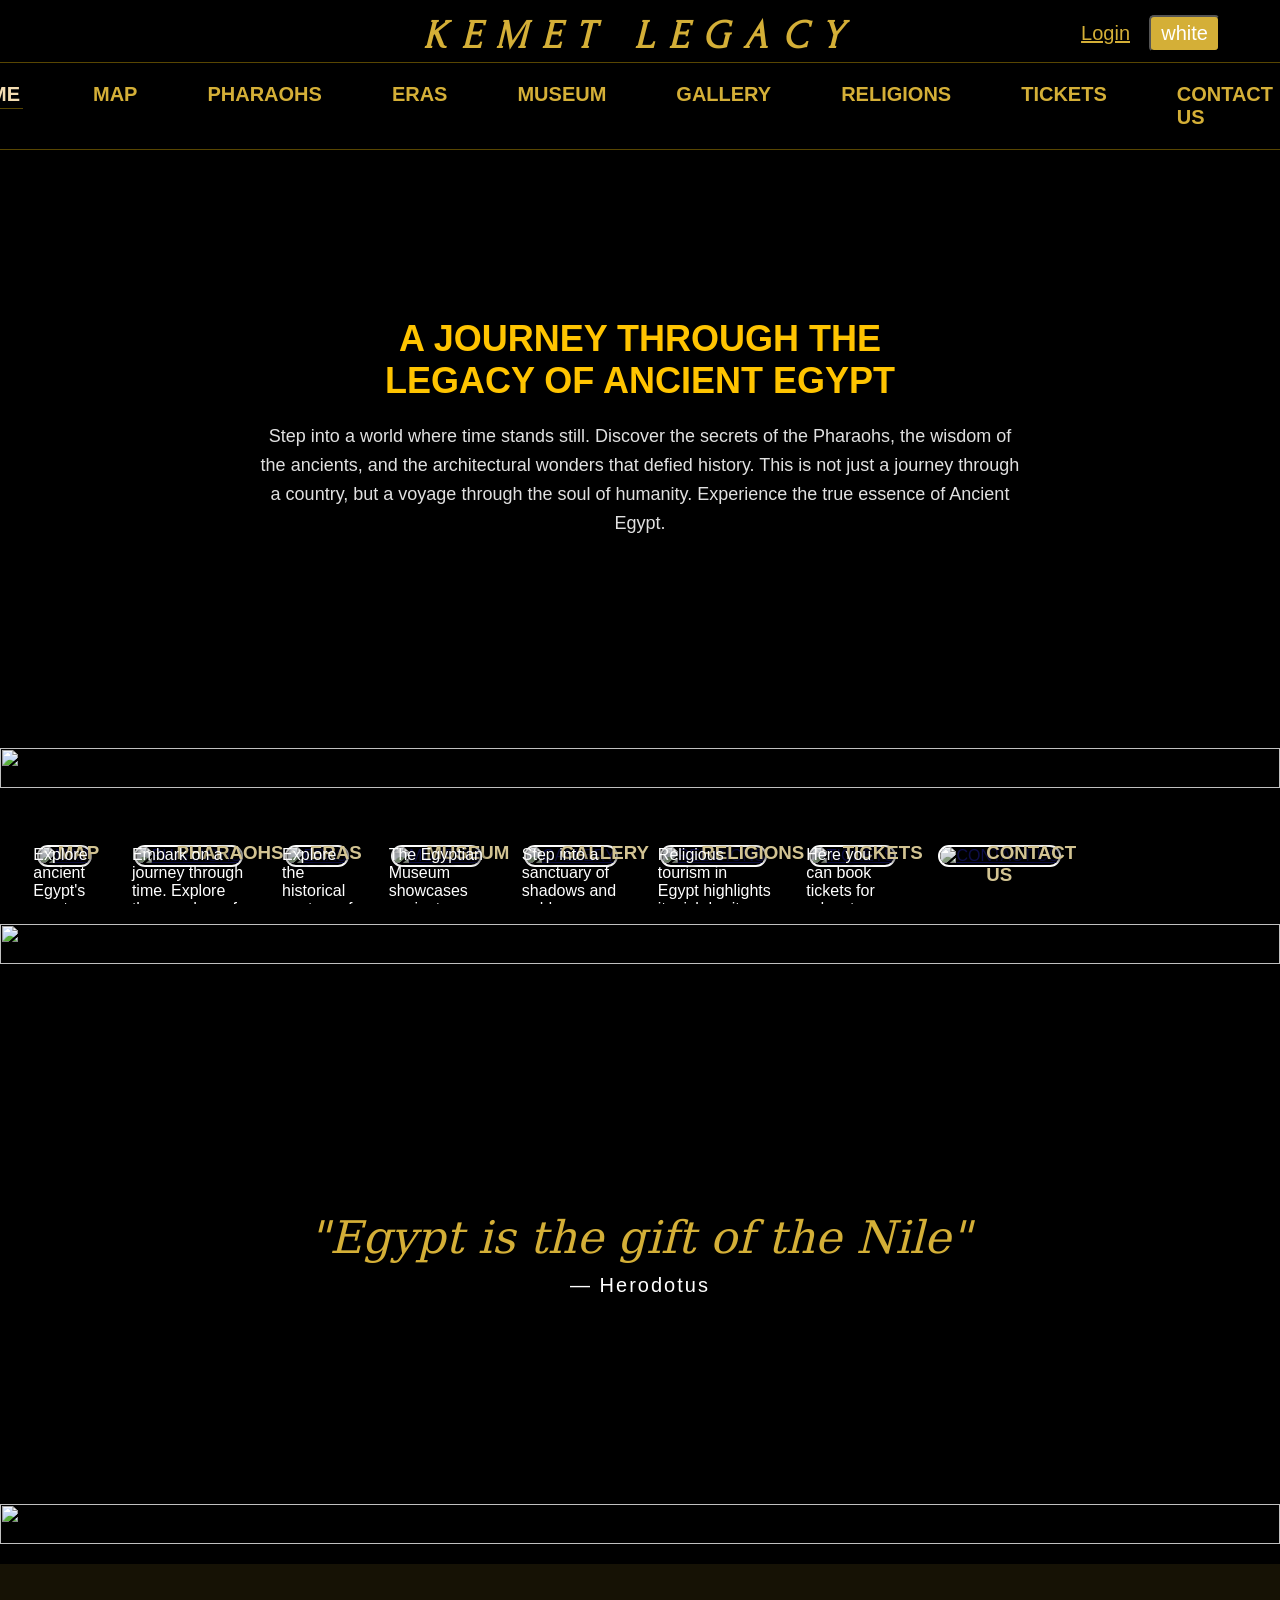
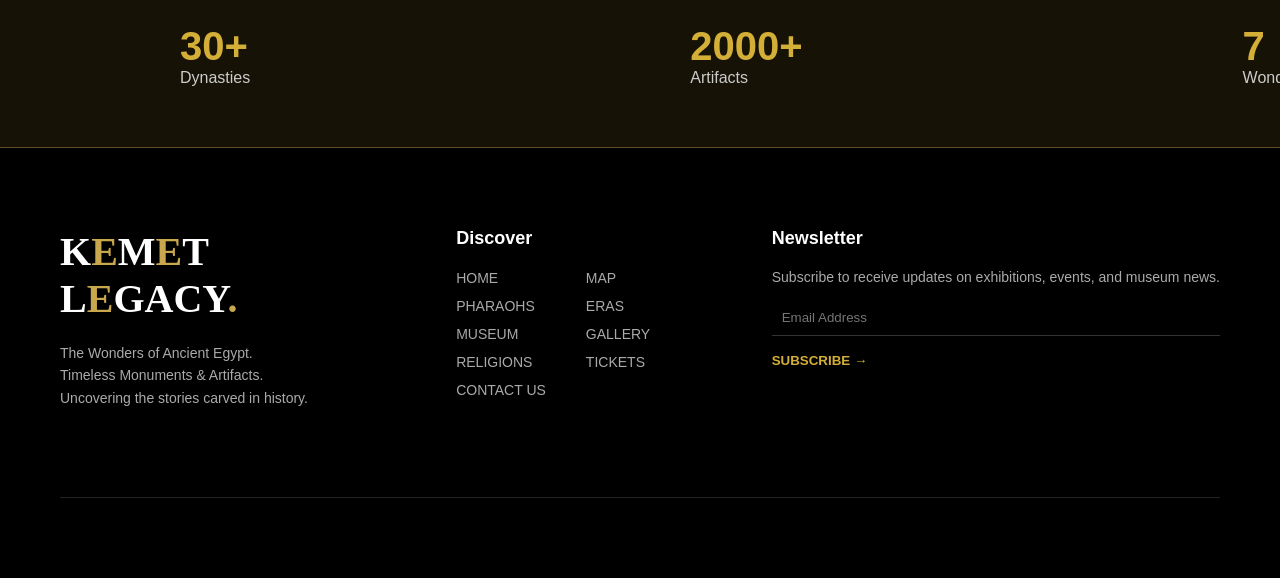
==== index.html @ c2927eb3 "Add files via upload" ====
<!doctype html>
<html lang="en">
  <head>
    <meta charset="UTF-8" />
    <meta name="viewport" content="width=device-width, initial-scale=1.0" />
    <link
      href="https://fonts.googleapis.com/css2?family=Forum&display=swap"
      rel="stylesheet"
    />
    <link rel="stylesheet" type="text/css" href="stylee.css" />
    <style>
      section video {
        width: 100%;
        height: 600px;
        object-fit: cover;
        z-index: -1;
      }
      .intro {
        text-transform: uppercase;
        max-width: 50%;
        margin: 20px auto;
        text-align: center;
        font-size: 36px;
      }
      .intro-p {
        max-width: 60%;
        margin: 20px auto;
        font-size: 18px;
        line-height: 1.6;
        color: #e0e0e0;
        text-align: center;
      }
    </style>
    <title>KEMET LEGACY</title>
  </head>
  <body>
    <header>
      <nav class="nav-head">
        <div class="brand">
          <button id="theme1">white</button>
          <button id="theme2">black</button>
          <h1><i>KEMET LEGACY</i></h1>
          <a href="login.html" class="login"> Login</a>
        </div>
        <div class="nav-bar">
          <ul class="head">
            <li><a class="active" href="index.html">HOME</a></li>
            <li><a href="map.html">MAP</a></li>
            <li><a href="pharaohs.html">PHARAOHS</a></li>
            <li><a href="eras.html">ERAS</a></li>
            <li><a href="museum.html">MUSEUM</a></li>
            <li><a href="gallery.html">GALLERY</a></li>
            <li><a href="religions.html">RELIGIONS</a></li>
            <li><a href="tickets.html">TICKETS</a></li>
            <li><a href="contact.html">CONTACT US</a></li>
          </ul>
        </div>
      </nav>
    </header>
    <main>
      <section class="hero">
        <video src="imgs/283271_medium.mp4" autoplay loop muted></video>
        <div class="word-video">
          <h2 id="intro" class="intro">
            A Journey Through The Legacy Of Ancient Egypt
          </h2>
          <p class="intro-p">
            Step into a world where time stands still. Discover the secrets of
            the Pharaohs, the wisdom of the ancients, and the architectural
            wonders that defied history. This is not just a journey through a
            country, but a voyage through the soul of humanity. Experience the
            true essence of Ancient Egypt.
          </p>
        </div>
      </section>
      <div class="break">
        <img id="break" src="imgs/geralt-parchment-880314_1920.jpg" />
      </div>
      <section>
        <div class="div-img">
          <a href="map.html" class="img-link">
            <img
              class="imgs img-1"
              src="imgs/squirrel_photos-desert-4791919_1920.jpg"
              alt="MAP"
            />
            <h3 class="img-label">MAP</h3>
            <p>
              Explore ancient Egypt's most iconic cities — each holding
              centuries of history, mythology, and wonder.
            </p>
          </a>
          <a href="pharaohs.html" class="img-link">
            <img
              class="imgs img-2"
              src="imgs/flutie8211-pyramids-6224903_1920.jpg"
              alt="PHARAOHS"
            />
            <h3 class="img-label">PHARAOHS</h3>
            <p>
              Embark on a journey through time. Explore the wonders of Ancient
              Egypt and the timeless legacy of the Pharaohs.
            </p>
          </a>
          <a href="eras.html" class="img-link">
            <img
              class="imgs img-3"
              src="imgs/mollyroselee-pyramids-6788981_1920.jpg"
              alt="ERAS"
            />
            <h3 class="img-label">ERAS</h3>
            <p>
              Explore the historical centers of Ancient Egypt. Click on markers
              to discover the ruling dynasties, their capitals, and their
              achievements
            </p>
          </a>
          <a href="museum.html" class="img-link">
            <img
              class="imgs"
              src="imgs/aldboroughprimaryschool-tomb-4300251_1920.jpg"
              alt="MUSEUM"
            />
            <h3 class="img-label">MUSEUM</h3>
            <p>
              The Egyptian Museum showcases ancient Egyptian artifacts and the
              famous treasures of Tutankhamun.
            </p>
          </a>
          <a href="gallery.html" class="img-link">
            <img
              class="imgs"
              src="imgs/heikoal-nefertiti-1859116_1920.jpg"
              alt="GALLERY"
            />
            <h3 class="img-label">GALLERY</h3>
            <p>
              Step into a sanctuary of shadows and gold. Discover a curated
              collection of Egypt’s rarest artifacts.
            </p>
          </a>
          <a href="religions.html" class="img-link">
            <img
              class="imgs"
              src="imgs/mws740-mosque-615220_1920.jpg"
              alt="RELIGIONS"
            />
            <h3 class="img-label">RELIGIONS</h3>
            <p>
              Religious tourism in Egypt highlights its rich heritage, where the
              histories of Judaism, Christianity, and Islam meet in one place.
            </p>
          </a>
          <a href="tickets.html" class="img-link">
            <img
              class="imgs"
              src="imgs/igorovsyannykov-ticket-2974645_1920.jpg"
              alt="TICKETS"
            />
            <h3 class="img-label">TICKETS</h3>
            <p>Here you can book tickets for adventures filled with history.</p>
          </a>
          <a href="contact.html" class="img-link">
            <img
              class="imgs"
              src="imgs/niekverlaan-telephone-586268_1920.jpg"
              alt="CONTACT US"
            />
            <h3 class="img-label">CONTACT US</h3>
          </a>
        </div>
      </section>
      <div class="break">
        <img id="break" src="imgs/geralt-parchment-880314_1920.jpg" />
      </div>

      <section class="quote">
        <div class="div-quote">
          <p id="show" class="quote-text">"Egypt is the gift of the Nile"</p>
          <span class="author">— Herodotus</span>
        </div>
      </section>

      <div class="break">
        <img id="break" src="imgs/geralt-parchment-880314_1920.jpg" />
      </div>

      <section class="stats">
        <div class="item">
          <h4>30+</h4>
          <p>Dynasties</p>
        </div>
        <div class="item">
          <h4>2000+</h4>
          <p>Artifacts</p>
        </div>
        <div class="item">
          <h4>7</h4>
          <p>Wonders</p>
        </div>
      </section>
    </main>
    <footer class="footer">
      <div class="footer-container">
        <!-- LEFT -->
        <div class="footer-left">
          <h1 class="logo">
            K<span class="gold">E</span>M<span class="gold">E</span>T L<span
              class="gold"
              >E</span
            >GACY<span class="gold">.</span>
          </h1>
          <p>
            The Wonders of Ancient Egypt.<br />
            Timeless Monuments & Artifacts.<br />
            Uncovering the stories carved in history.
          </p>

          <div class="socials">
            <a href="#"><i class="fab fa-facebook"></i></a>
            <a href="#"><i class="fab fa-twitter"></i></a>
            <a href="#"><i class="fab fa-instagram"></i></a>
            <a href="#"><i class="fab fa-linkedin-in"></i></a>
          </div>
        </div>

        <!-- DISCOVER -->
        <div class="footer-section">
          <h5>Discover</h5>
          <ul class="discover-grid">
            <li><a href="index.html">HOME</a></li>
            <li><a href="map.html">MAP</a></li>
            <li><a href="pharaohs.html">PHARAOHS</a></li>
            <li><a href="eras.html">ERAS</a></li>
            <li><a href="museum.html">MUSEUM</a></li>
            <li><a href="gallery.html">GALLERY</a></li>
            <li><a href="religions.html">RELIGIONS</a></li>
            <li><a href="tickets.html">TICKETS</a></li>
            <li><a href="contact.html">CONTACT US</a></li>
          </ul>
        </div>

        <!-- NEWSLETTER -->
        <div class="footer-section">
          <h5>Newsletter</h5>
          <p>
            Subscribe to receive updates on exhibitions, events, and museum
            news.
          </p>

          <input type="email" placeholder="Email Address" />
          <button class="gold">SUBSCRIBE →</button>
        </div>
      </div>

      <div class="footer-line"></div>
    </footer>
    <script src="main.js"></script>
  </body>
</html>
---- stylee.css ----
* {
  margin: 0;
  padding: 0;
  box-sizing: border-box;
}
body {
  background-color: black;
  color: #d4af37;
  font-family: Arial, sans-serif;
  padding-top: 128px;
}
header {
  padding: 20px 0px;
  background-color: black;
  border-bottom: 0.5px solid #584602;
  position: fixed;
  top: 0;
  left: 0;
  width: 100%;
  z-index: 1;
  display: flex;
  flex-direction: column;
  align-items: center;
}
.nav-bar ul {
  display: flex;
  justify-content: center;
  gap: 20px;
  list-style: none;
  margin-top: 20px;
}
.head li a {
  text-decoration: none;
  font-weight: bold;
  font-size: 20px;
  color: #d4af37;
  text-align: center;
  margin-right: 50px;
}
.head li a:hover {
  color: wheat;
}
.head li a.active {
  color: wheat;
  border-bottom: 1px solid #584602;
  padding: 3px;
}
.brand h1 {
  font-size: 40px;
  letter-spacing: 2px;
  font-family: "Forum", serif;
  line-height: 0.8;
  letter-spacing: 15px;
}
.brand {
  display: block;
  text-align: center;
  padding-bottom: 10px;
  border-bottom: 0.5px solid #584602;
}
.hero {
  position: relative;
  overflow: hidden;
  display: flex;
  justify-content: center;
  align-items: center;
}
.word-video {
  position: absolute;
  color: #ffc400;
  text-shadow: 1px 1px 10px rgb(0, 0, 0, 0.8);
}
.div-img {
  display: flex;
  overflow: auto;
  overflow-y: hidden;
  padding: 16px;
}
.imgs {
  width: 350px;
  height: 400px;
  object-fit: cover;
  border-radius: 24px;
  border: 2px solid white;
  margin: 6px;
}
.img-link {
  position: relative;
  margin: 15px;
  transition: 0.5s;
  filter: grayscale(75%);
}
.img-label {
  position: absolute;
  top: 10%;
  left: 40%;
  color: #ffc400;
  text-shadow: 2px 2px 5px black;
}
h3 + p {
  position: absolute;
  top: 20%;
  left: 3.5%;
  color: white;
  text-shadow: 2px 2px 5px black;
  width: 95%;
}
.img-link:hover {
  transform: scale(1.11);
  filter: grayscale(0%);
}
body.white .imgs {
  border: 2px solid black;
}

#theme1,
#theme2 {
  position: absolute;
  top: 15px;
  right: 60px;
  font-size: 20px;
  border-radius: 5px;
  background-color: #d4af37;
  padding: 5px 10px;
  cursor: pointer;
}
#theme1 {
  color: white;
}
#theme2 {
  color: black;
}
#theme1:hover,
#theme2:hover {
  background-color: #6e5b1c;
}
#theme2 {
  display: none;
}
body.white .head li a.active,
body.white .head li a:hover {
  color: rgb(102, 71, 0);
}
#break {
  width: 100%;
  height: 40px;
  margin: 20px 0;
}
.quote {
  width: 100%;
  min-height: 500px;
  display: flex;
  justify-content: center;
  align-items: center;
  background: url("imgs/rperucho-boats-3932034.jpg");
  background-size: cover;
  text-align: center;
  padding-top: 40px;
}

.quote-text {
  font-size: 45px;
  color: #d4af37;
  font-family: "serif";
  font-style: italic;
  margin-bottom: 10px;
  text-shadow: 1px 1px 10px rgb(0, 0, 0, 0.8);
}

.author {
  color: white;
  font-size: 20px;
  letter-spacing: 2px;
}

body.white .author {
  color: #333;
  text-shadow: 1px 1px 10px rgb(0, 0, 0, 0.8);
}

.stats {
  display: flex;
  gap: 80px;
  padding: 60px 0;
  background: rgba(212, 175, 55, 0.1);
}
.item {
  padding: 0 180px;
}
.item h4 {
  color: #d4af37;
  font-size: 40px;
}
.item p {
  color: #ccc;
}
body.white .item p {
  color: #333;
}
.quote-text {
  visibility: hidden;
  transform: translateY(50px);
  transition: 1s;
}
.show {
  visibility: visible;
  transform: translateY(0);
}
.intro {
  visibility: hidden;
  transform: translateY(50px);
  transition: 1s;
}
.intro2 {
  visibility: visible;
  transform: translateY(0);
}
/*footer*/

.footer {
  background-color: #000;
  color: #aaa;
  padding: 80px 60px;
  border-top: 1px solid #917937a8;
}

.footer-container {
  display: flex;
  justify-content: space-between;
  gap: 60px;
}

/* LEFT */
.footer-left {
  max-width: 300px;
}

.logo {
  color: white;
  font-size: 40px;
  margin-bottom: 20px;
  font-family: "Playfair Display", serif;
}

.logo span {
  color: #c9a74d;
}

.footer-left p {
  line-height: 1.6;
  font-size: 14px;
}

.socials {
  margin-top: 20px;
}

.socials a {
  display: inline-block;
  margin-right: 12px;
  color: white;
  text-decoration: none;
  font-size: 14px;
}

/* SECTIONS */
.footer-section h5 {
  color: white;
  margin-bottom: 20px;
  font-size: 18px;
}

.discover-grid {
  display: grid;
  grid-template-columns: repeat(2, 1fr);
  gap: 10px 40px;
  list-style: none;
  padding: 0;
}

.discover-grid li a {
  text-decoration: none;
  color: #aaa;
  font-size: 14px;
  transition: 0.3s;
}

.discover-grid li a:hover {
  color: #d4af37;
}

.footer-section p {
  font-size: 14px;
  margin-bottom: 15px;
}

/* NEWSLETTER */
.footer-section input {
  width: 100%;
  padding: 10px;
  background: transparent;
  border: none;
  border-bottom: 1px solid #333;
  color: white;
  margin-bottom: 15px;
}

.footer-section button {
  background: none;
  border: none;
  color: #d4af37;
  cursor: pointer;
  font-weight: bold;
}

/* LINE */
.footer-line {
  margin-top: 50px;
  height: 1px;
  background-color: #222;
}

body.white footer,
body.white footer * {
  color: black;
  background-color: white;
}
body.white .logo span {
  color: #c9a74d;
}
body.white .footer-section button {
  color: #d4af37;
}
.login {
  position: absolute;
  top: 22px;
  right: 150px;
  font-size: 20px;
  color: #d4af37;
  cursor: pointer;
}
.login:hover {
  color: #6e5b1c;
}
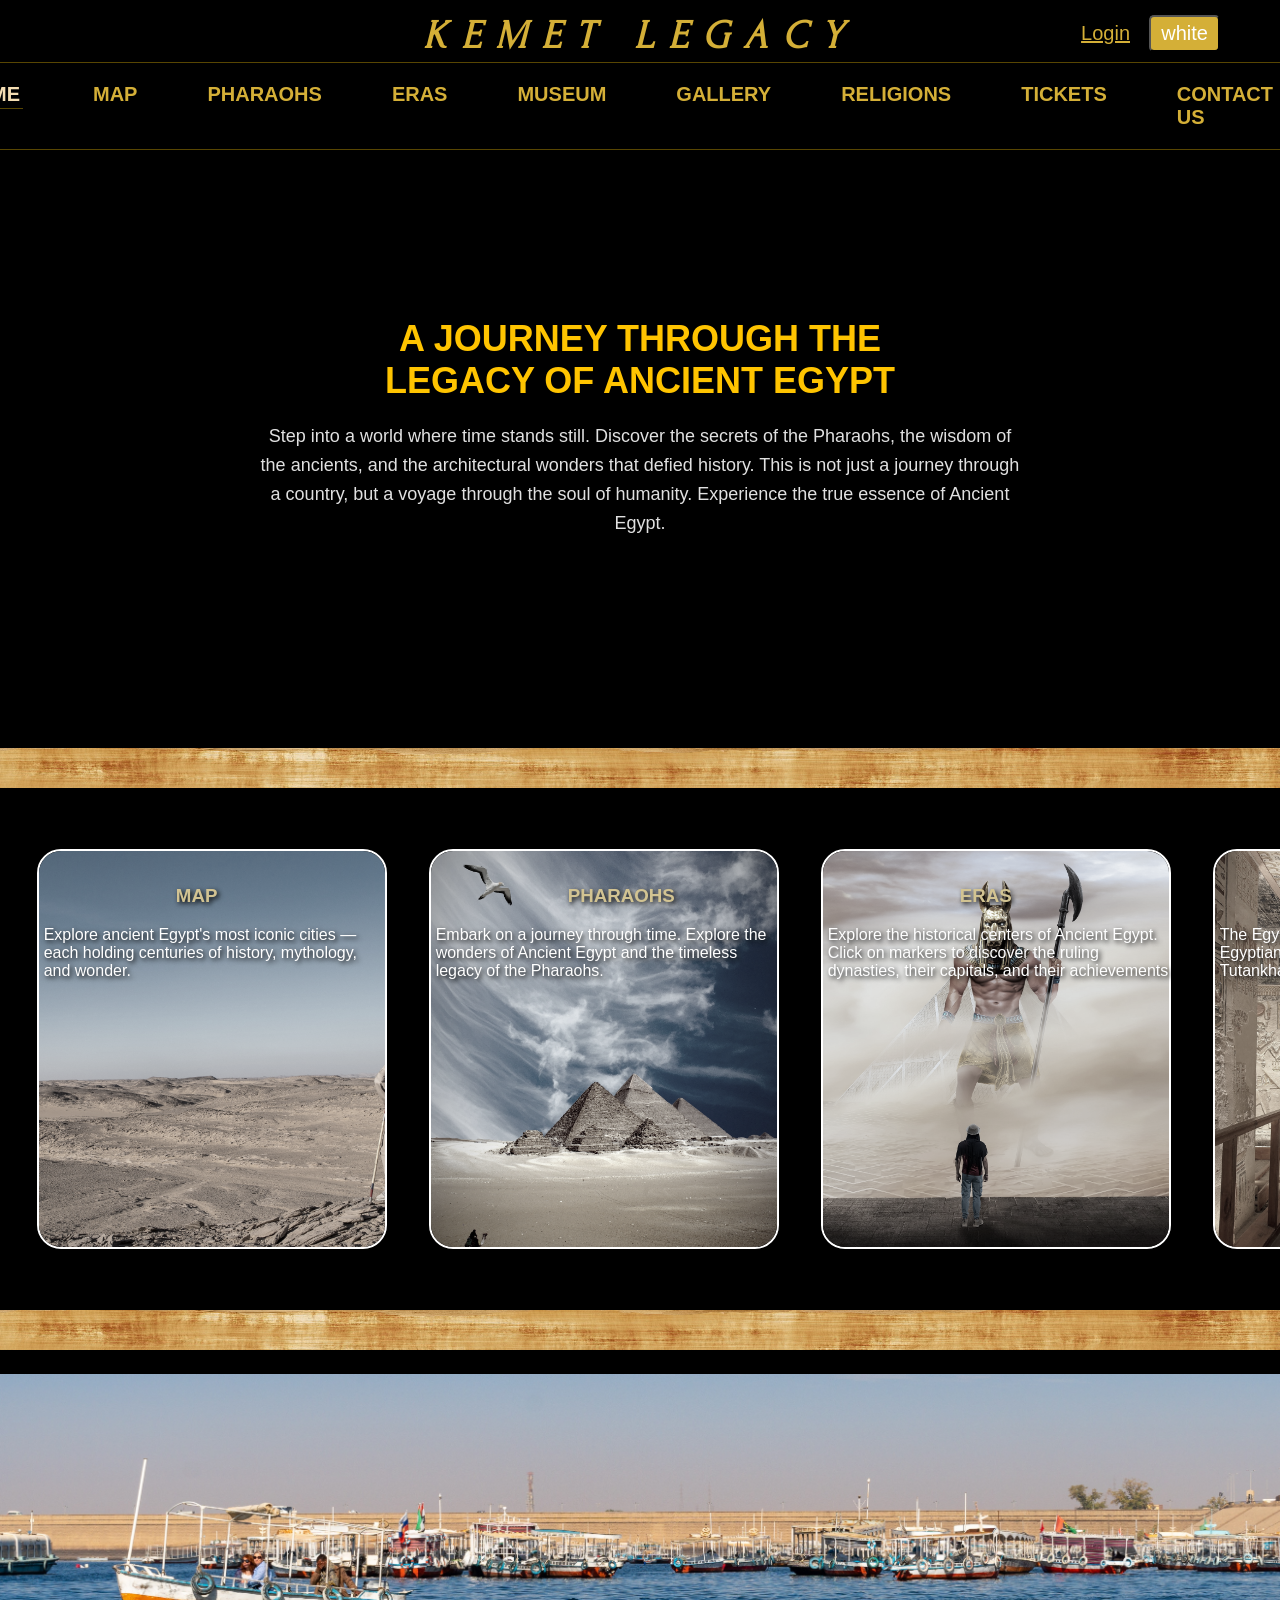
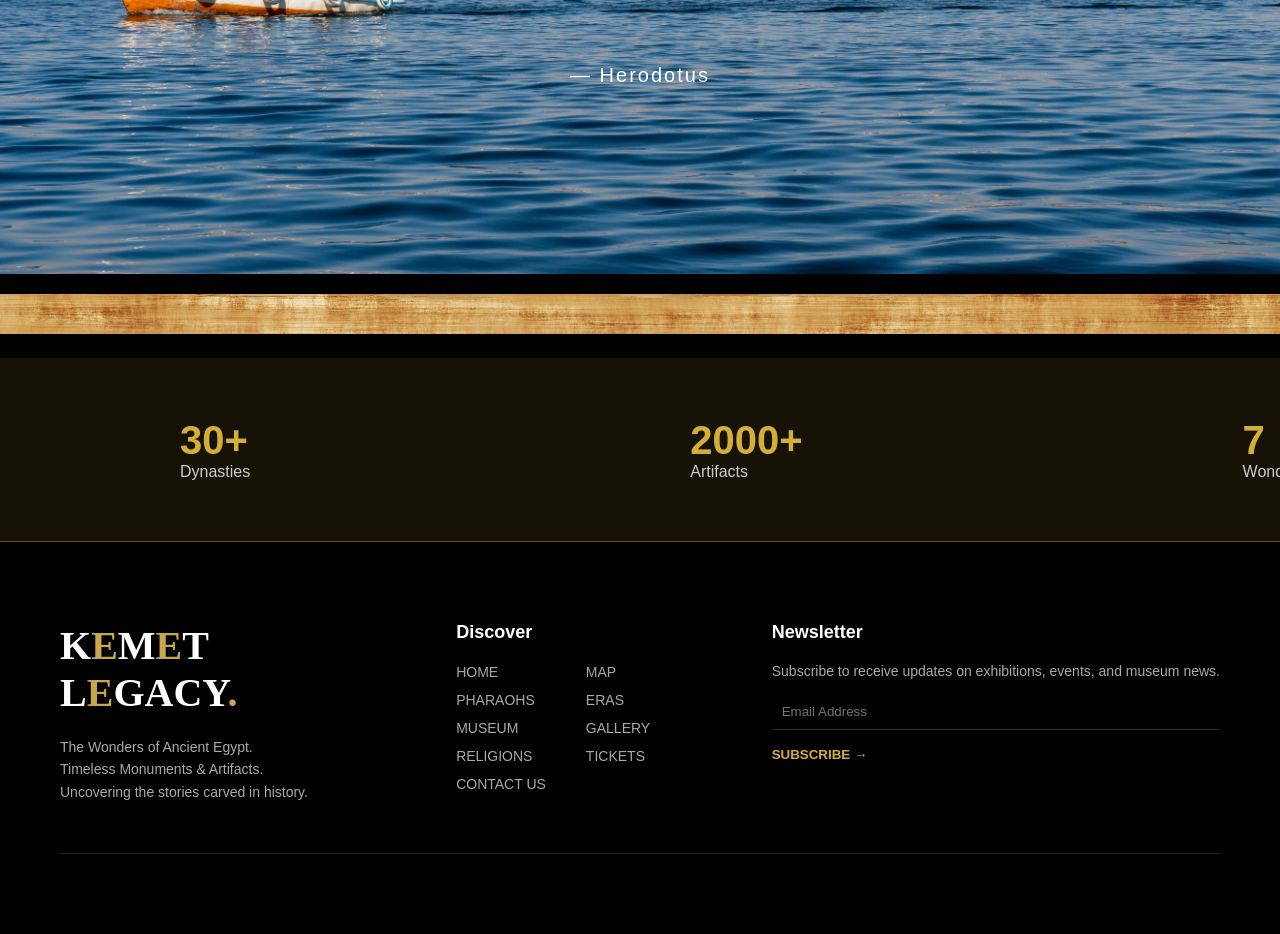
==== commit 3bd12082: "Update index.html" ====
--- a/index.html
+++ b/index.html
@@ -216,12 +216,7 @@
             Uncovering the stories carved in history.
           </p>
 
-          <div class="socials">
-            <a href="#"><i class="fab fa-facebook"></i></a>
-            <a href="#"><i class="fab fa-twitter"></i></a>
-            <a href="#"><i class="fab fa-instagram"></i></a>
-            <a href="#"><i class="fab fa-linkedin-in"></i></a>
-          </div>
+         
         </div>
 
         <!-- DISCOVER -->
